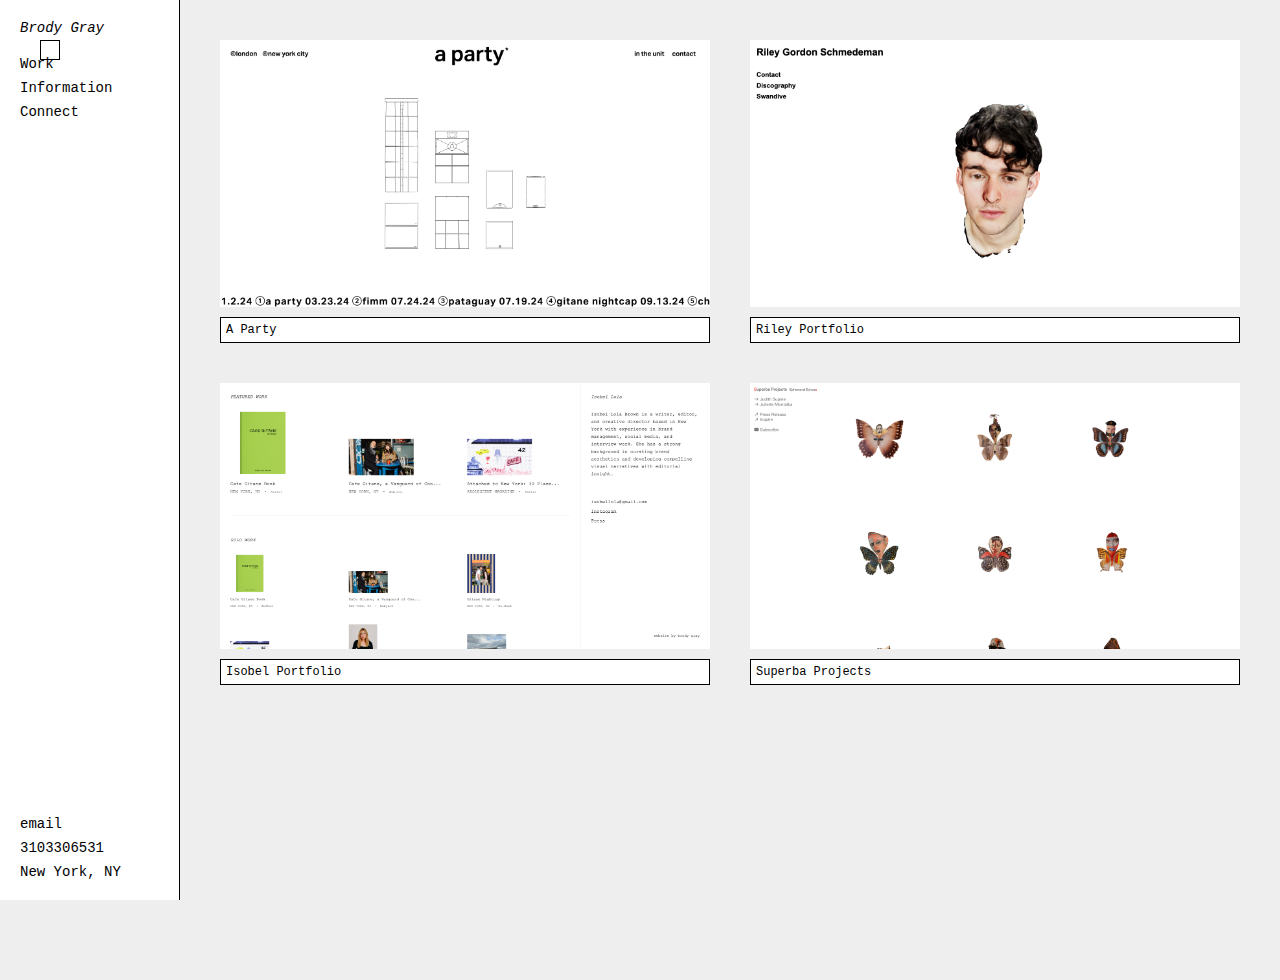
==== index.html @ b712e0a8 "feat: Add VSCode settings for live server port and custom cursor styles" ====
<!DOCTYPE html>
<html>
<head>
    <title>Design Gallery - Brody Gray</title>
    <meta charset="UTF-8">
    <meta name="viewport" content="width=device-width, initial-scale=1.0">
    
    <!-- Fix paths to match your structure -->
    <link rel="stylesheet" href="/styles/nav.css">
    <link rel="stylesheet" href="/styles/cursor.css">
    <link rel="stylesheet" href="/styles/design.css">
</head>
<body>
    <div id="custom-cursor"></div>
    
    <nav class="nav">
        <h1 class="site-title">Brody Gray</h1>
        <button class="mobile-menu-toggle" aria-label="Toggle Menu">
            <span></span>
            <span></span>
            <span></span>
        </button>
        <div class="nav-links">
            <a href="#" class="work-link">Work</a>
            <div class="work-dropdown">
                <a href="/index.html">Design</a>
                <a href="/html/business.html">Business</a>
            </div>
            <a href="/html/information.html" class="active">Information</a>
            <a href="/html/connect.html">Connect</a>
        </div>
        <div class="subscribe">
            <a href="mailto:brodybeckettgray@gmail.com">email</a>
            <a href="tel:+13103306531">3103306531</a>
            <a>New York, NY</a>
        </div>
    </nav>

    <main class="main-content">
        <div class="gallery-grid">
            <div class="gallery-item">
                <img src="/img/apaimg.png" alt="RAW Magazine">
                <a href="/html/design/aparty.html" class="gallery-item-title">A Party</a>
            </div>
            <div class="gallery-item">
                <img src="/img/rilimg.png" alt="Disslist">
                <a href="/html/design/riley.html" class="gallery-item-title">Riley Portfolio</a>
            </div>
            <div class="gallery-item">
                <img src="/img/isoimg.png" alt="Nelson Heinemann">
                <a href="/html/design/isobel.html" class="gallery-item-title">Isobel Portfolio</a>
            </div>
            <div class="gallery-item">
                <img src="/img/superba.png" alt="Nelson Heinemann">
                <a href="/html/design/isobel.html" class="gallery-item-title">Superba Projects</a>
            </div>
        </div>
    </main>

    <!-- Fix script paths to match your structure -->
    <script src="/scripts/main.js"></script>
    <script src="/scripts/nav.js"></script>
    <script src="/scripts/cursor.js"></script>
</body>
</html>
---- styles/nav.css ----
* {
    margin: 0;
    padding: 0;
    box-sizing: border-box;
    cursor: none;
}

body {
    font-family: monospace;
    background: white;
    min-height: 100vh;
    padding-left: 180px;
}

/* Navigation Styles */
.nav {
    position: fixed;
    top: 0;
    left: 0;
    width: 180px;
    height: 100vh;
    padding: 20px;
    background: #ffffff;
    display: flex;
    flex-direction: column;
    border-right: 1px solid #000;
    font-family: monospace;
    z-index: 1000;
}

.site-title {
    font-size: 14px;
    font-style: italic;
    margin-bottom: 20px;
    font-weight: normal;
}

.nav-links {
    display: flex;
    flex-direction: column;
    gap: 8px;
    position: relative;
}

.nav-links a {
    text-decoration: none;
    color: black;
    font-size: 14px;
}

.nav-links a:hover {
    text-decoration: underline;
}

.work-dropdown {
    height: 0;
    overflow: hidden;
    position: absolute;
    top: 30px;
    left: 16px;
    background: #ffffff;
    display: flex;
    flex-direction: column;
    gap: 1px;
}

.work-dropdown a {
    display: block;
    padding: 0px 0;
}

.work-dropdown.active {
    height: 60px;
}

.work-dropdown.active ~ a {
    transform: translateY(60px);
}

.subscribe {
    margin-top: auto;
    display: flex;
    flex-direction: column;
    gap: 8px;
}

.subscribe a {
    text-decoration: none;
    color: black;
    font-size: 14px;
    display: block;
}

.subscribe a:hover {
    text-decoration: underline;
}

/* Mobile Menu Button */
.mobile-menu-toggle {
    display: none;
    position: fixed;
    top: 10px;
    right: 20px;
    z-index: 1001;
    background: none;
    border: none;
    cursor: none;
    padding: 5px;
}

.mobile-menu-toggle span {
    display: block;
    width: 10px;
    height: 4px;
    margin: 5px 0;
    background: none;
    border: 1px solid #000;
    transition: all 0.3s ease;
}

.mobile-menu-toggle.active span {
    background: #000;
}

/* Mobile Styles */
@media (max-width: 768px) {
    body {
        padding-left: 0;
    }

    .nav {
        width: 100%;
        height: 60px;
        padding: 0 20px;
        flex-direction: row;
        align-items: center;
        border-right: none;
        border-bottom: 1px solid #000;
    }

    .mobile-menu-toggle {
        display: block;
    }

    .site-title {
        margin-bottom: 0;
        line-height: 60px;
    }

    .nav-links {
        display: none;
        position: fixed;
        top: 60px;
        left: 0;
        width: 100%;
        background: #ffffff;
        padding: 20px;
        border-bottom: 1px solid #000;
    }

    .nav-links.active {
        display: flex;
    }

    .work-dropdown {
        position: static;
        background: none;
        padding-left: 16px;
    }

    .work-dropdown.active {
        height: auto;
        margin: 8px 0;
    }

    .work-dropdown.active ~ a {
        transform: none;
    }

    .subscribe {
        display: none;
        position: fixed;
        bottom: 0;
        left: 0;
        width: 100%;
        background: #ffffff;
        padding: 20px;
        border-top: 1px solid #000;
    }

    .subscribe.active {
        display: flex;
    }
}

@font-face {
    font-family: monaco;
    src: url(../Monaco.ttf);
}
---- styles/cursor.css ----
#custom-cursor {
    width: 20px;
    height: 20px;
    border: 1px solid #000;
    position: fixed;
    pointer-events: none;
    z-index: 9999;
    transform-origin: center;
    transition: all .4s cubic-bezier(0.16, 1, 0.3, 1);
}

#custom-cursor.hover {
    width: 7px;
    height: 7px;
    border: none;
    background-color: #0000ff;
    transform: translate(5px, 5px);
}
---- styles/design.css ----
* {
    margin: 0;
    padding: 0;
    box-sizing: border-box;
    cursor: none;
}

body {
    margin: 0;
    padding: 40px;
    font-family: monospace;
    background: #eeeeee;
    min-height: 100vh;
}

.main-content {
    margin-left: 180px;
    padding: 0;
    width: calc(100% - 180px);
    min-height: 100vh;
}

.gallery-grid {
    display: grid;
    grid-template-columns: repeat(2, 1fr);
    gap: 40px;
    max-width: 100%;
}

.gallery-item {
    display: block;
    line-height: 0;
    position: relative;
}

.gallery-item img {
    width: 100%;
    height: auto;
    display: block;
    vertical-align: bottom;
}

.gallery-item-title {
    border: 1px solid black;
    padding: 5px;
    font-size: 12px;
    line-height: normal;
    background: white;
    display: inline-block;
    text-decoration: none;
    color: black;
    margin-top: 10px;
}

.gallery-item a {
    text-decoration: none;
    color: black;
    display: block;
}

.gallery-item a:hover .gallery-item-title {
    text-decoration: underline;
}

.gallery-item-title:hover {
    text-decoration: underline;
}

@media (max-width: 768px) {
    body {
        padding: 20px;
    }

    .main-content {
        margin-left: 0;
        margin-top: 60px; /* Space for fixed top nav */
        width: 100%;
        padding: 20px;
    }

    .gallery-grid {
        grid-template-columns: 1fr;
        gap: 20px;
    }
}

@font-face {
    font-family: monaco;
    src: url(../Monaco.ttf);
}
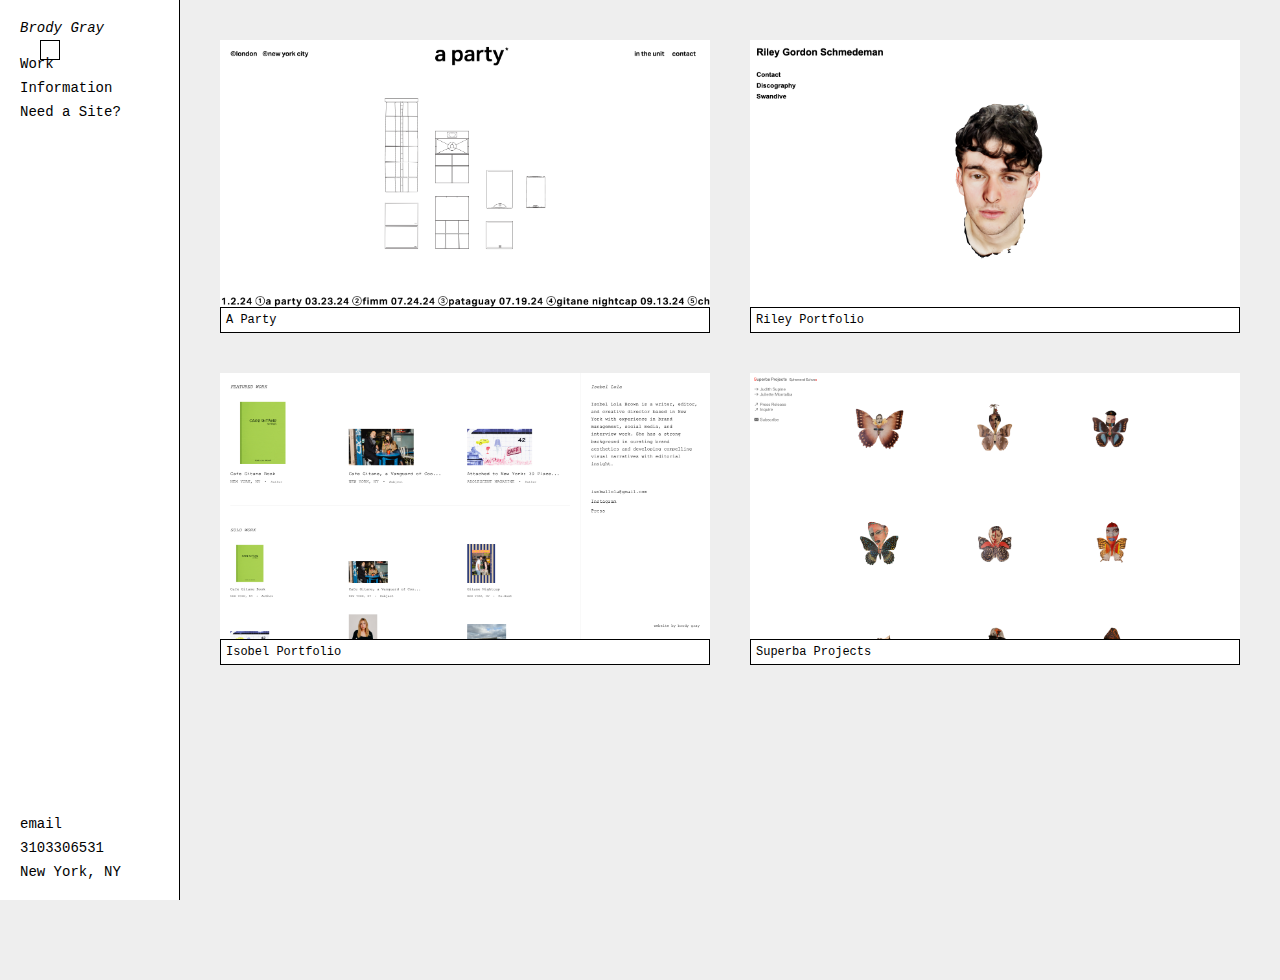
==== commit 6a41e399: "chore: Update navigation links and styles for mobile responsiveness" ====
--- a/index.html
+++ b/index.html
@@ -27,7 +27,7 @@
                 <a href="/html/business.html">Business</a>
             </div>
             <a href="/html/information.html" class="active">Information</a>
-            <a href="/html/connect.html">Connect</a>
+            <a href="/html/makeyoursite.html">Need a Site?</a>
         </div>
         <div class="subscribe">
             <a href="mailto:brodybeckettgray@gmail.com">email</a>
@@ -35,6 +35,7 @@
             <a>New York, NY</a>
         </div>
     </nav>
+    
 
     <main class="main-content">
         <div class="gallery-grid">
--- a/styles/design.css
+++ b/styles/design.css
@@ -49,7 +49,7 @@
     display: inline-block;
     text-decoration: none;
     color: black;
-    margin-top: 10px;
+    margin-top: 0px;
 }
 
 .gallery-item a {
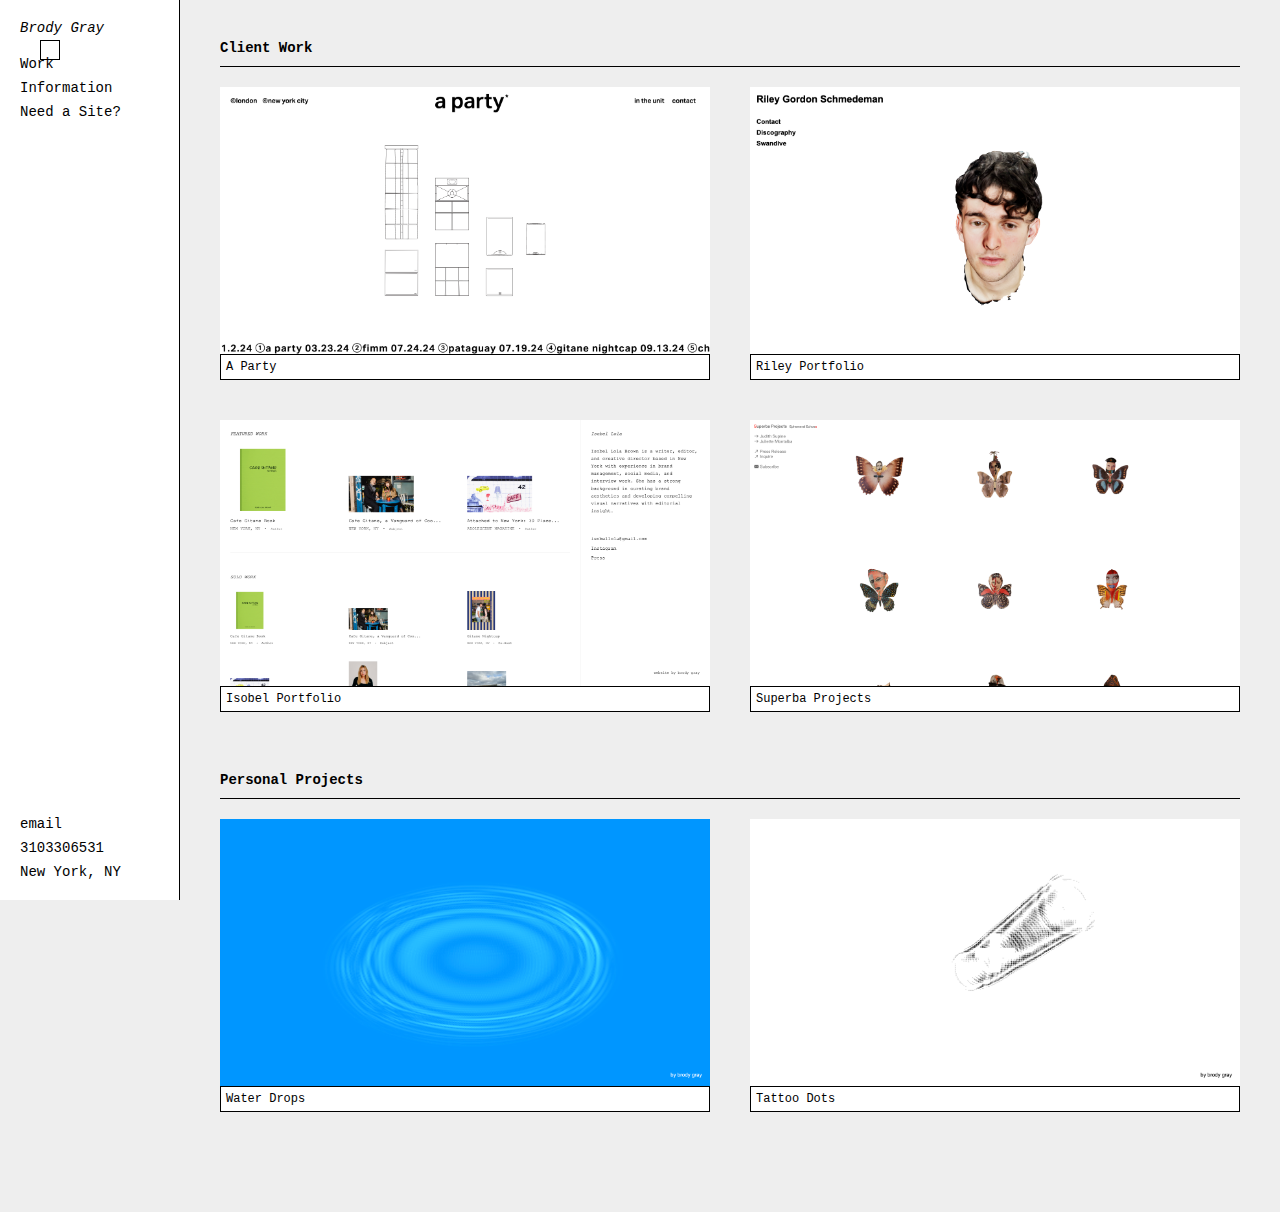
==== commit 61a9540f: "feat: Add tattoo and water project pages" ====
--- a/index.html
+++ b/index.html
@@ -36,29 +36,47 @@
         </div>
     </nav>
     
+    <main class="main-content">
+        <!-- Client Work Section -->
+        <section class="gallery-section">
+            <h2 class="section-header">Client Work</h2>
+            <div class="gallery-grid">
+                <div class="gallery-item">
+                    <img src="/img/apaimg.png" alt="RAW Magazine">
+                    <a href="/html/design/aparty.html" class="gallery-item-title">A Party</a>
+                </div>
+                <div class="gallery-item">
+                    <img src="/img/rilimg.png" alt="Disslist">
+                    <a href="/html/design/riley.html" class="gallery-item-title">Riley Portfolio</a>
+                </div>
+                <div class="gallery-item">
+                    <img src="/img/isoimg.png" alt="Nelson Heinemann">
+                    <a href="/html/design/isobel.html" class="gallery-item-title">Isobel Portfolio</a>
+                </div>
+                <div class="gallery-item">
+                    <img src="/img/superba.png" alt="Nelson Heinemann">
+                    <a href="/html/design/isobel.html" class="gallery-item-title">Superba Projects</a>
+                </div>
+            </div>
+        </section>
 
-    <main class="main-content">
-        <div class="gallery-grid">
-            <div class="gallery-item">
-                <img src="/img/apaimg.png" alt="RAW Magazine">
-                <a href="/html/design/aparty.html" class="gallery-item-title">A Party</a>
+        <!-- Personal Projects Section -->
+        <section class="gallery-section">
+            <h2 class="section-header">Personal Projects</h2>
+            <div class="gallery-grid">
+                <div class="gallery-item">
+                    <img src="/img/water.png" alt="Personal Project 1">
+                    <a href="/html/design/tattoo.html" class="gallery-item-title">Water Drops</a>
+                </div>
+                <div class="gallery-item">
+                    <img src="/img/tat.png" alt="Personal Project 2">
+                    <a href="/html/design/tattoo.html" class="gallery-item-title">Tattoo Dots</a>
+                </div>
+               
             </div>
-            <div class="gallery-item">
-                <img src="/img/rilimg.png" alt="Disslist">
-                <a href="/html/design/riley.html" class="gallery-item-title">Riley Portfolio</a>
-            </div>
-            <div class="gallery-item">
-                <img src="/img/isoimg.png" alt="Nelson Heinemann">
-                <a href="/html/design/isobel.html" class="gallery-item-title">Isobel Portfolio</a>
-            </div>
-            <div class="gallery-item">
-                <img src="/img/superba.png" alt="Nelson Heinemann">
-                <a href="/html/design/isobel.html" class="gallery-item-title">Superba Projects</a>
-            </div>
-        </div>
+        </section>
     </main>
 
-    <!-- Fix script paths to match your structure -->
     <script src="/scripts/main.js"></script>
     <script src="/scripts/nav.js"></script>
     <script src="/scripts/cursor.js"></script>
--- a/styles/design.css
+++ b/styles/design.css
@@ -1,8 +1,14 @@
+/* Base Styles */
 * {
     margin: 0;
     padding: 0;
     box-sizing: border-box;
     cursor: none;
+}
+
+@font-face {
+    font-family: monaco;
+    src: url(../Monaco.ttf);
 }
 
 body {
@@ -13,6 +19,7 @@
     min-height: 100vh;
 }
 
+/* Main Content and Gallery Styles */
 .main-content {
     margin-left: 180px;
     padding: 0;
@@ -66,6 +73,27 @@
     text-decoration: underline;
 }
 
+/* Section Headers */
+.section-header {
+    font-family: monospace;
+    font-size: 14px;
+    margin: 40px 0 20px;
+    padding-bottom: 10px;
+    border-bottom: 1px solid black;
+}
+
+.gallery-section {
+    margin-bottom: 60px;
+}
+
+.gallery-section:first-child .section-header {
+    margin-top: 0;
+}
+
+/* Custom Cursor Styles */
+
+
+/* Responsive Styles */
 @media (max-width: 768px) {
     body {
         padding: 20px;
@@ -73,7 +101,7 @@
 
     .main-content {
         margin-left: 0;
-        margin-top: 60px; /* Space for fixed top nav */
+        margin-top: 60px;
         width: 100%;
         padding: 20px;
     }
@@ -82,9 +110,12 @@
         grid-template-columns: 1fr;
         gap: 20px;
     }
-}
 
-@font-face {
-    font-family: monaco;
-    src: url(../Monaco.ttf);
+    .section-header {
+        margin: 30px 0 15px;
+    }
+
+    .gallery-section {
+        margin-bottom: 40px;
+    }
 }